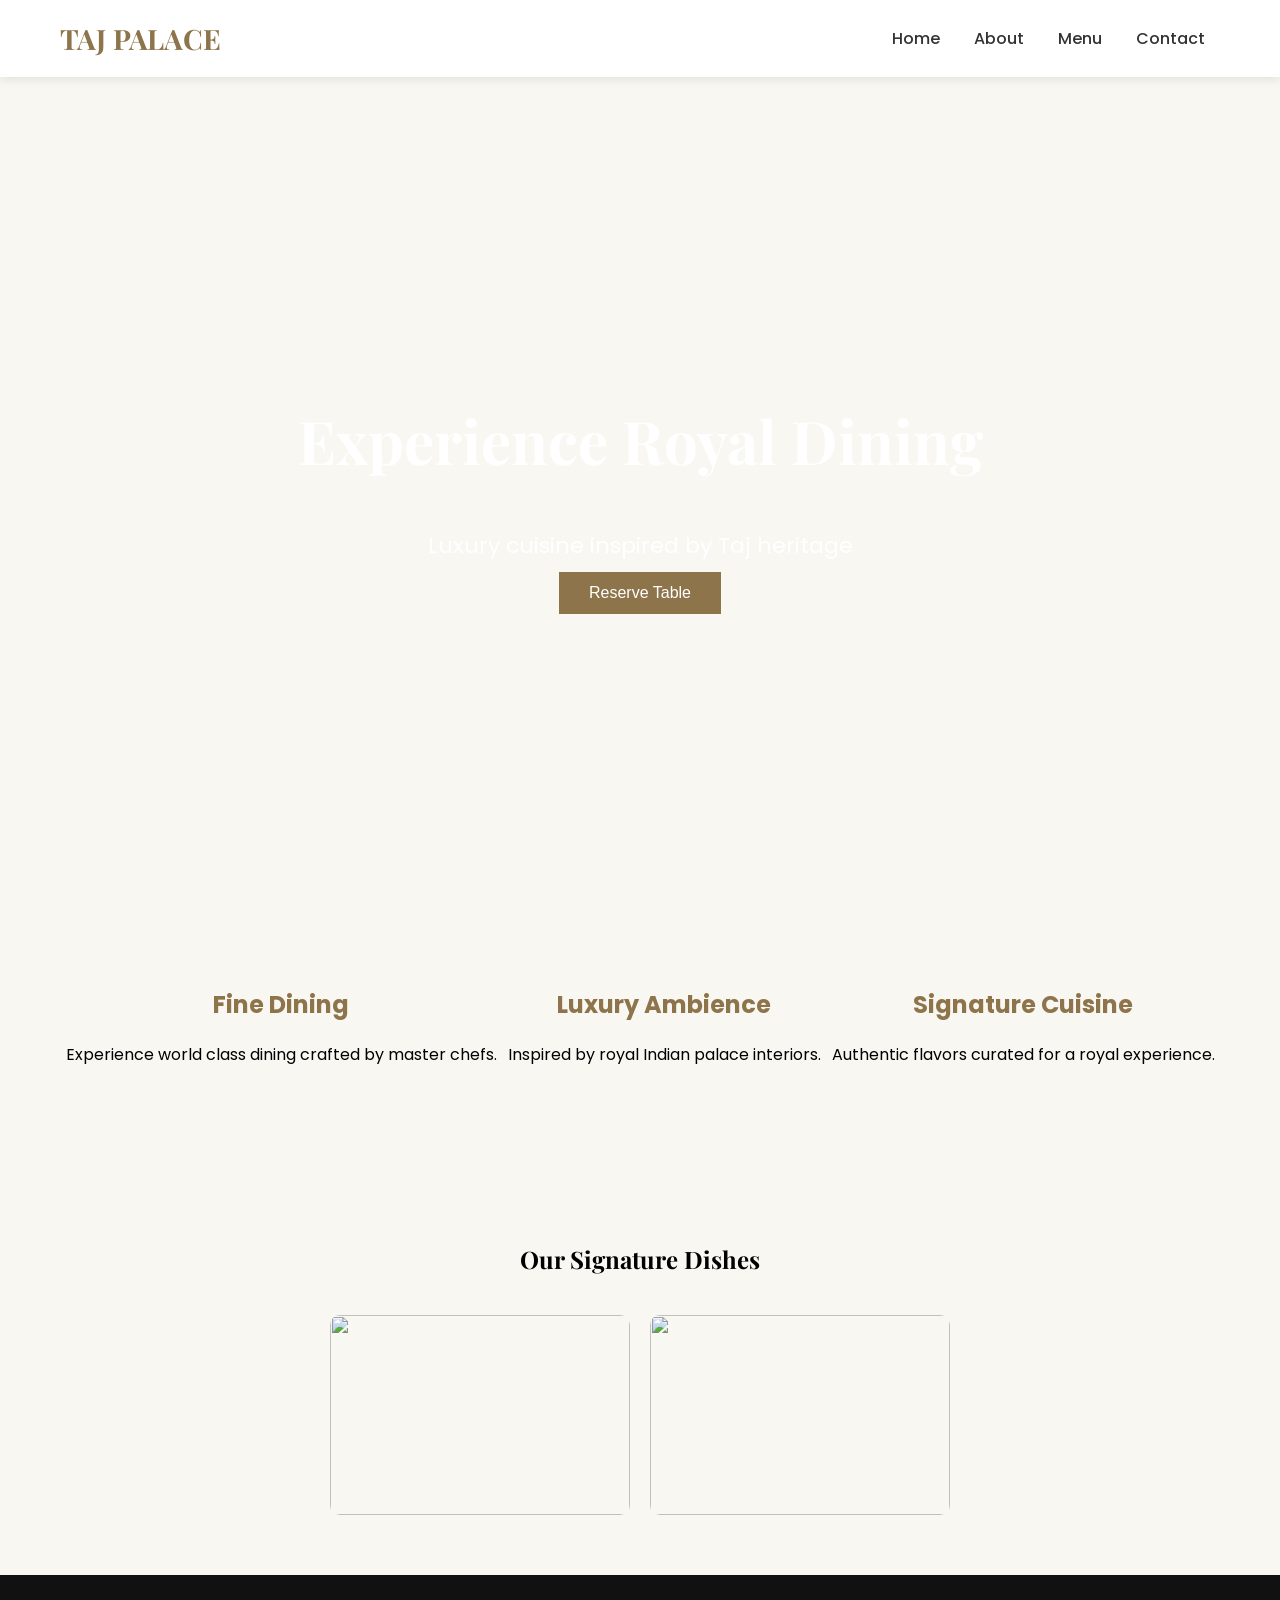
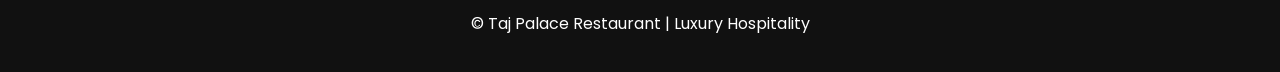
==== index.html @ 6a81ed16 "Initial commit for restaurant menu website" ====
<!DOCTYPE html>
<html>
<head>
<title>Taj Palace Restaurant</title>

<link rel="stylesheet" href="style.css">

<link rel="preconnect" href="https://fonts.googleapis.com">
<link href="https://fonts.googleapis.com/css2?family=Playfair+Display:wght@400;700&family=Poppins:wght@300&display=swap" rel="stylesheet">

</head>

<body>

<header>

<div class="logo">
TAJ PALACE
</div>

<nav>
<a href="index.html">Home</a>
<a href="about.html">About</a>
<a href="menu.html">Menu</a>
<a href="contact.html">Contact</a>
</nav>

</header>

<section class="hero">

<div class="hero-text">
<h1>Experience Royal Dining</h1>
<p>Luxury cuisine inspired by Taj heritage</p>
<button>Reserve Table</button>
</div>

</section>


<section class="features">

<div class="feature">
<h2>Fine Dining</h2>
<p>Experience world class dining crafted by master chefs.</p>
</div>

<div class="feature">
<h2>Luxury Ambience</h2>
<p>Inspired by royal Indian palace interiors.</p>
</div>

<div class="feature">
<h2>Signature Cuisine</h2>
<p>Authentic flavors curated for a royal experience.</p>
</div>

</section>


<section class="gallery">

<h2>Our Signature Dishes</h2>

<div class="images">

<img src="https://images.unsplash.com/photo-1600891964599-f61ba0e24092">
<img src="https://images.unsplash.com/photo-1550547660-d9450f859349">

</div>

</section>

<footer>

<p>© Taj Palace Restaurant | Luxury Hospitality</p>

</footer>

</body>
</html>
---- style.css ----
body{

margin:0;
font-family:'Poppins',sans-serif;
background:#f9f7f2;

}

header{

display:flex;
justify-content:space-between;
align-items:center;
padding:20px 60px;
background:white;
box-shadow:0 2px 10px rgba(0,0,0,0.1);

}

.logo{

font-family:'Playfair Display',serif;
font-size:28px;
color:#8E744B;
font-weight:bold;

}

nav a{

margin:15px;
text-decoration:none;
color:#333;
font-weight:500;

}

nav a:hover{

color:#8E744B;

}

.hero{

height:90vh;
background:url("https://images.unsplash.com/photo-1544148103-0773bf10d330") center/cover no-repeat;
display:flex;
justify-content:center;
align-items:center;
text-align:center;
color:white;

}

.hero-text h1{

font-size:60px;
font-family:'Playfair Display',serif;

}

.hero-text p{

font-size:22px;
margin:10px;

}

button{

padding:12px 30px;
background:#8E744B;
border:none;
color:white;
font-size:16px;
cursor:pointer;

}

.features{

display:flex;
justify-content:space-around;
padding:80px 60px;
text-align:center;

}

.feature h2{

color:#8E744B;

}

.gallery{

padding:60px;
text-align:center;

}

.gallery h2{

font-family:'Playfair Display',serif;
margin-bottom:40px;

}

.images{

display:flex;
gap:20px;
justify-content:center;

}

.images img{

width:300px;
height:200px;
object-fit:cover;
border-radius:10px;

}

.menu{

padding:80px;
text-align:center;

}

.menu-item{

margin:30px;
font-size:18px;

}

.menu-item span{

color:#8E744B;
font-weight:bold;

}

.contact{

padding:80px;
text-align:center;

}

input,textarea{

width:300px;
padding:10px;
margin:10px;
border:1px solid #ccc;

}

footer{

background:#111;
color:white;
text-align:center;
padding:20px;

}
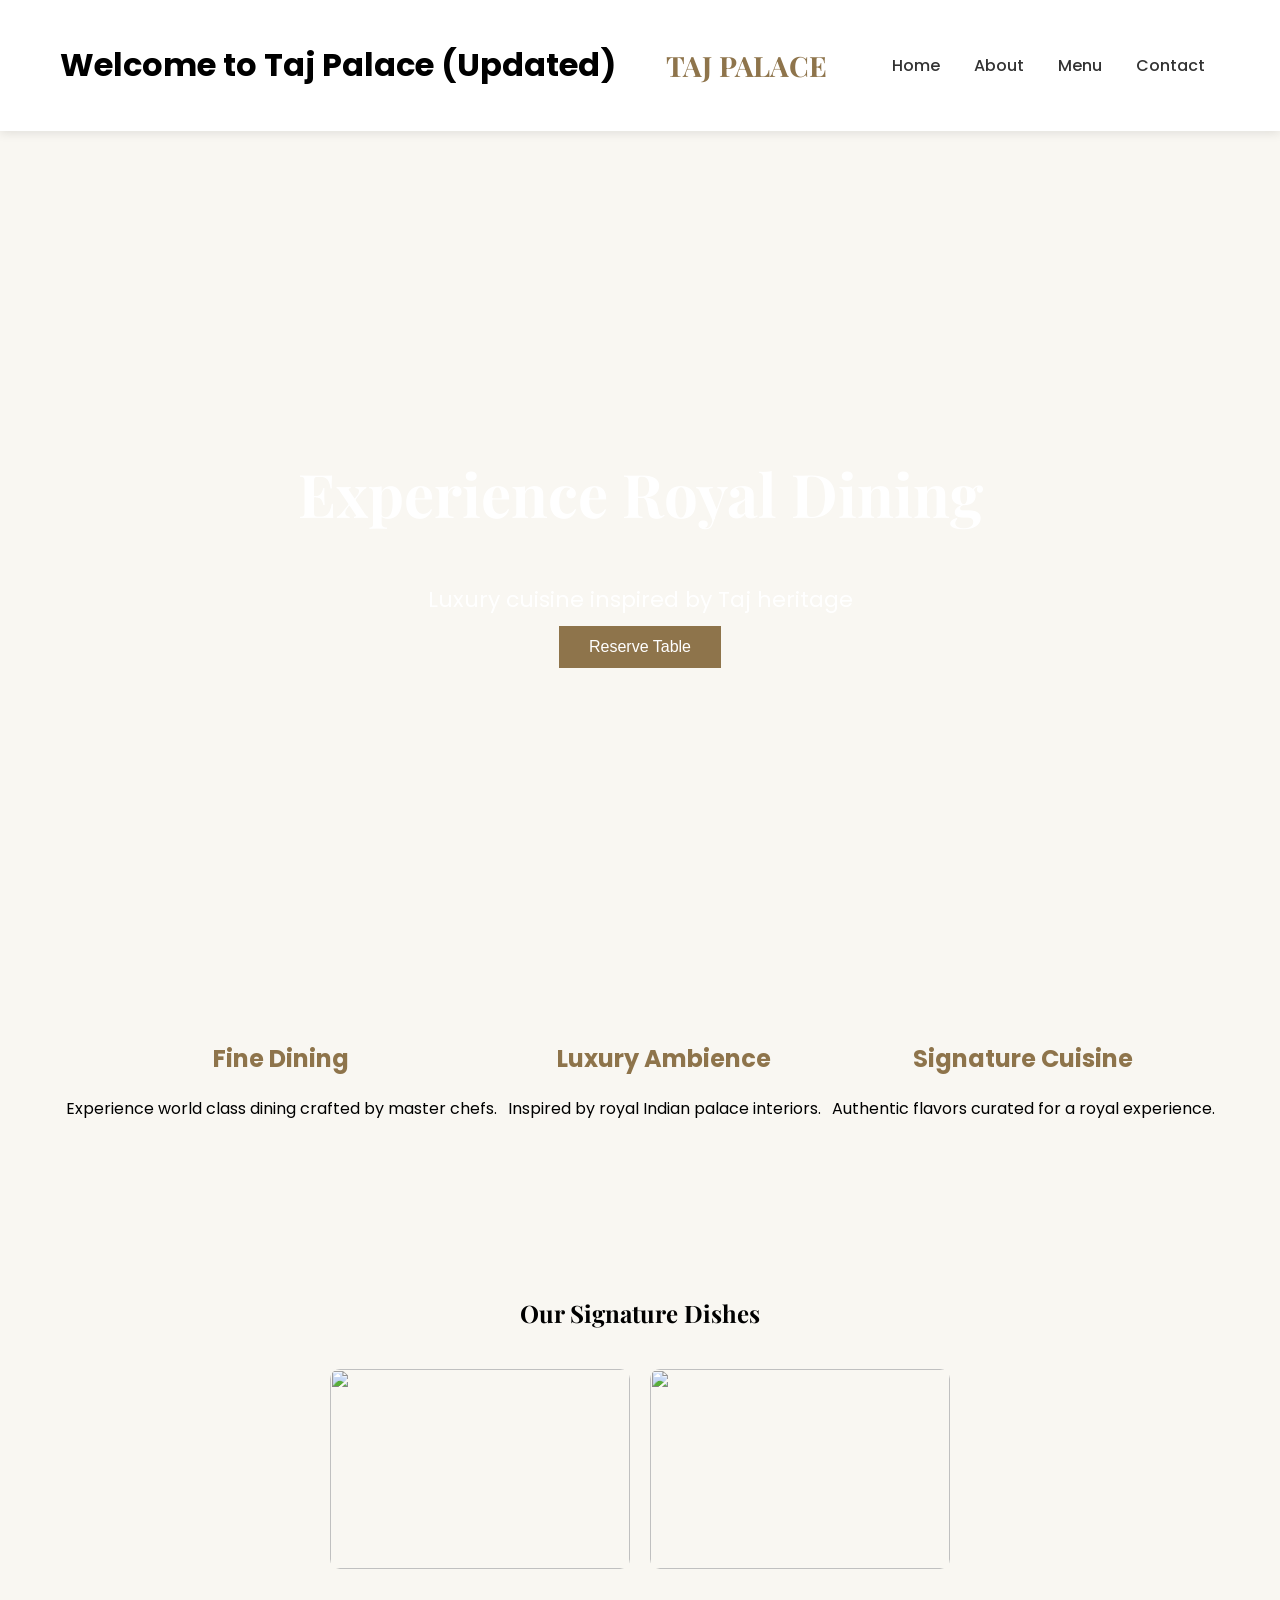
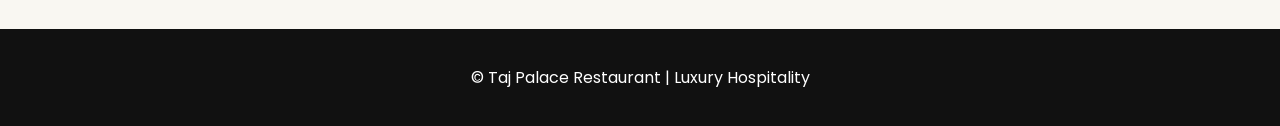
==== commit 7aa5d883: "trigger webhook test" ====
--- a/index.html
+++ b/index.html
@@ -13,6 +13,7 @@
 <body>
 
 <header>
+<h1>Welcome to Taj Palace (Updated)</h1>
 
 <div class="logo">
 TAJ PALACE
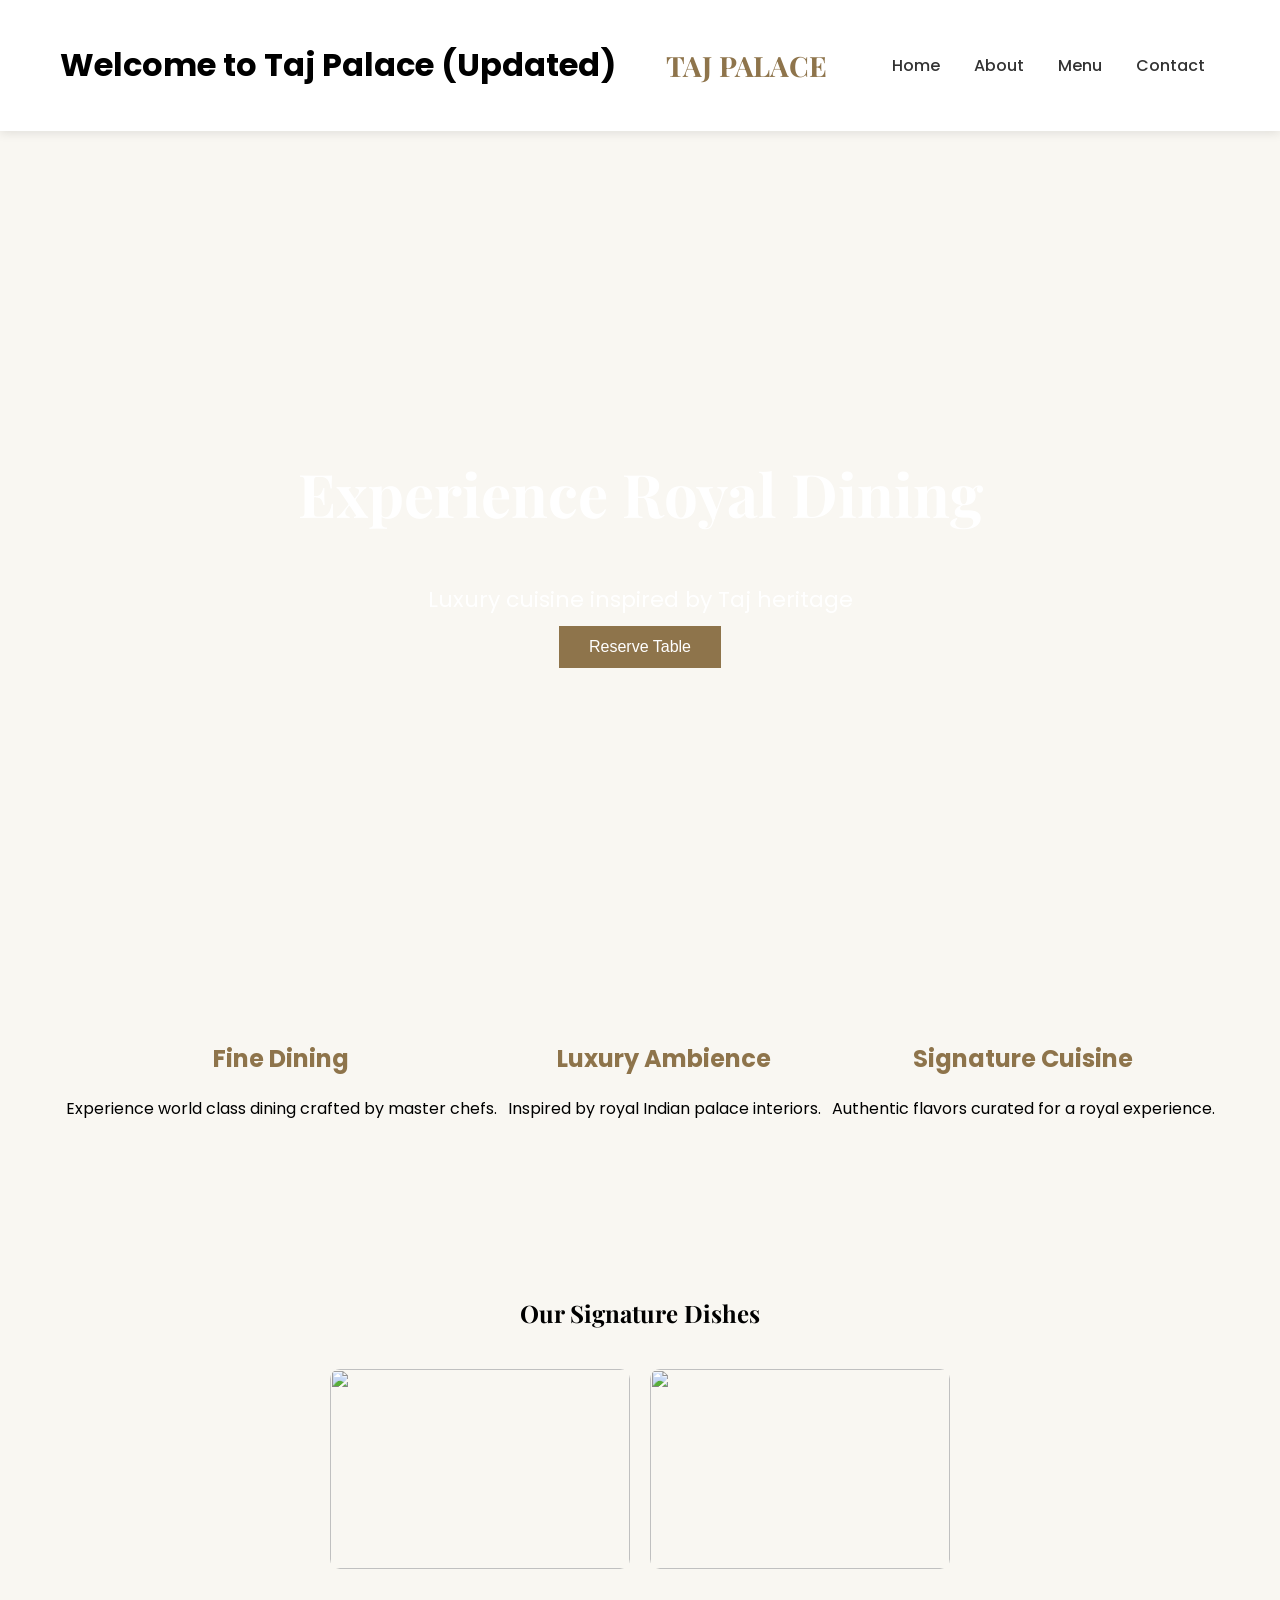
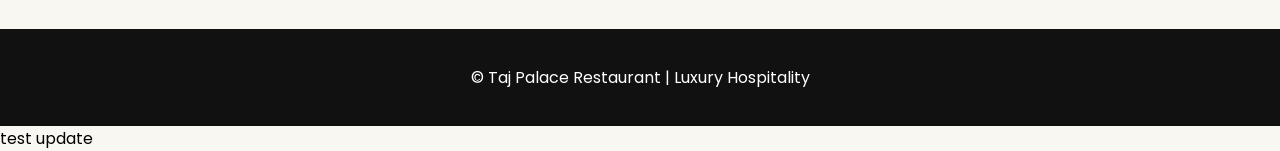
==== commit eb200a5f: "test auto build" ====
--- a/index.html
+++ b/index.html
@@ -79,4 +79,4 @@
 </footer>
 
 </body>
-</html>+</html>test update
